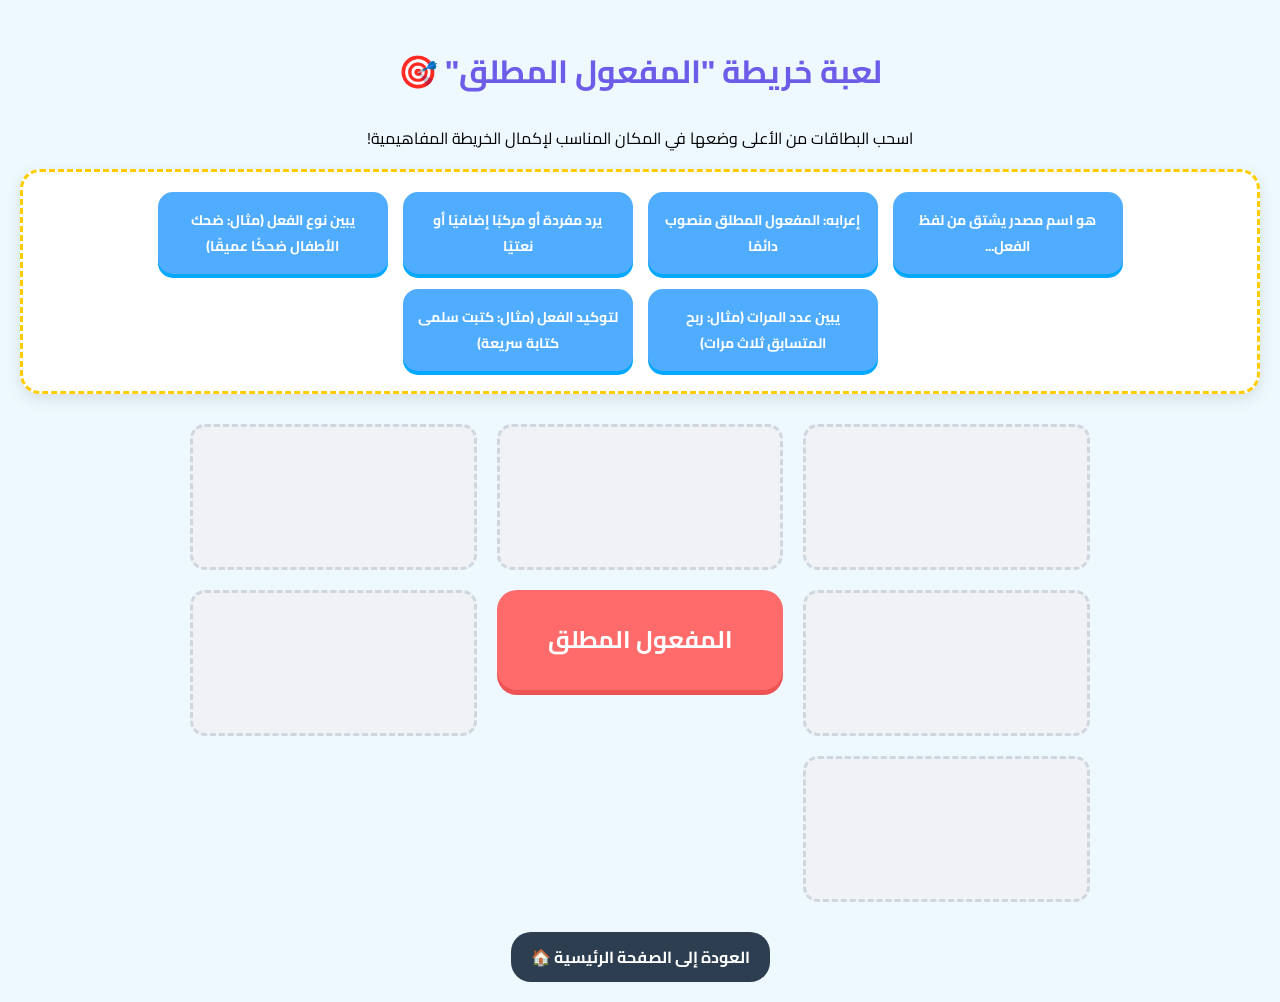
==== jeu1.html @ 1743b7a9 "Add files via upload" ====
<!DOCTYPE html>
<html lang="ar" dir="rtl">
    <head>
        <meta charset="UTF-8">
        <meta name="viewport" content="width=device-width, initial-scale=1.0">
        <title>المفعول المطلق</title>
        <link href="https://fonts.googleapis.com/css2?family=Cairo:wght@400;700&display=swap" rel="stylesheet">
        <style>
        body {
            font-family: 'Cairo', sans-serif;
            background-color: #eef9ff;
            margin: 0;
            padding: 20px;
            text-align: center;
        }

        h1 { color: #6c5ce7; }

        /* منطقة البطاقات القابلة للسحب (الإجابات) */
        .options-container {
            display: flex;
            flex-wrap: wrap;
            justify-content: center;
            gap: 15px;
            margin-bottom: 30px;
            padding: 20px;
            background: white;
            border-radius: 20px;
            box-shadow: 0 5px 15px rgba(0,0,0,0.1);
            border: 3px dashed #ffcc00;
        }

        .draggable {
            background-color: #4facfe;
            color: white;
            padding: 15px;
            border-radius: 15px;
            cursor: grab;
            font-size: 14px;
            font-weight: bold;
            box-shadow: 0 4px #00a8ff;
            max-width: 200px;
            user-select: none;
            transition: transform 0.2s;
        }

        .draggable:active {
            cursor: grabbing;
            transform: scale(0.95);
        }

        /* تصميم الخريطة المفاهيمية */
        .mind-map {
            display: grid;
            grid-template-columns: repeat(3, 1fr);
            gap: 20px;
            max-width: 900px;
            margin: 0 auto;
            position: relative;
        }

        /* المركز (المفعول المطلق) */
        .center-node {
            background-color: #ff6b6b;
            color: white;
            display: flex;
            align-items: center;
            justify-content: center;
            border-radius: 20px;
            font-size: 24px;
            font-weight: bold;
            box-shadow: 0 5px #ee5253;
            grid-column: 2;
            grid-row: 2;
            height: 100px;
        }

        /* الأماكن الفارغة (أهداف الإسقاط) */
        .drop-zone {
            background-color: #f1f2f6;
            border: 3px dashed #ced6e0;
            border-radius: 15px;
            min-height: 120px;
            display: flex;
            align-items: center;
            justify-content: center;
            padding: 10px;
            transition: 0.3s;
        }

        .drop-zone.drag-over {
            background-color: #dff9fb;
            border-color: #686de0;
        }

        .drop-zone.correct {
            border: 3px solid #6BCB77; /* أخضر للإجابة الصحيحة */
            background-color: white;
        }

        .drop-zone.wrong {
            animation: shake 0.5s;
            border-color: #ff4757;
        }

        /* تأثير اهتزاز للإجابة الخاطئة */
        @keyframes shake {
            0% { transform: translateX(0); }
            25% { transform: translateX(-5px); }
            50% { transform: translateX(5px); }
            75% { transform: translateX(-5px); }
            100% { transform: translateX(0); }
        }

        /* زر العودة */
        .back-btn {
            display: inline-block;
            margin-top: 30px;
            padding: 10px 20px;
            background: #2c3e50;
            color: white;
            text-decoration: none;
            border-radius: 20px;
            font-weight: bold;
        }
    </style>
    </head>
    <body>
      <h1>لعبة خريطة "المفعول المطلق" 🎯</h1>
    <p>اسحب البطاقات من الأعلى وضعها في المكان المناسب لإكمال الخريطة المفاهيمية!</p>

    <div class="options-container" id="options">
        <div class="draggable" draggable="true" id="def">هو اسم مصدر يشتق من لفظ الفعل...</div>
        <div class="draggable" draggable="true" id="i3rab">إعرابه: المفعول المطلق منصوب دائمًا</div>
        <div class="draggable" draggable="true" id="form">يرد مفردة أو مركبًا إضافيًا أو نعتيًا</div>
        <div class="draggable" draggable="true" id="type1">يبين نوع الفعل (مثال: ضحك الأطفال ضحكًا عميقًا)</div>
        <div class="draggable" draggable="true" id="type2">يبين عدد المرات (مثال: ربح المتسابق ثلاث مرات)</div>
        <div class="draggable" draggable="true" id="type3">لتوكيد الفعل (مثال: كتبت سلمى كتابة سريعة)</div>
    </div>

    <div class="mind-map">
        <div class="drop-zone" data-expected="type1"></div> <div class="drop-zone" data-expected="def"></div> <div class="drop-zone" data-expected="i3rab"></div> <div class="drop-zone" data-expected="type2"></div> <div class="center-node">المفعول المطلق</div> <div class="drop-zone" data-expected="form"></div> <div class="drop-zone" data-expected="type3"></div> <div></div> <div></div> </div>

    <a href="index.html" class="back-btn">العودة إلى الصفحة الرئيسية 🏠</a>

    <script>
        const draggables = document.querySelectorAll('.draggable');
        const dropZones = document.querySelectorAll('.drop-zone');

        // أحداث السحب للبطاقات
        draggables.forEach(draggable => {
            draggable.addEventListener('dragstart', (e) => {
                e.dataTransfer.setData('text-id', draggable.id);
                setTimeout(() => { draggable.style.opacity = '0.5'; }, 0);
            });

            draggable.addEventListener('dragend', () => {
                draggable.style.opacity = '1';
            });
        });

        // أحداث الإسقاط للمربعات الفارغة
        dropZones.forEach(zone => {
            zone.addEventListener('dragover', (e) => {
                e.preventDefault(); // السماح بالإسقاط
                zone.classList.add('drag-over');
            });

            zone.addEventListener('dragleave', () => {
                zone.classList.remove('drag-over');
            });

            zone.addEventListener('drop', (e) => {
                e.preventDefault();
                zone.classList.remove('drag-over');
                
                const draggedId = e.dataTransfer.getData('text-id');
                const expectedId = zone.getAttribute('data-expected');
                const draggedElement = document.getElementById(draggedId);

                // التحقق من الإجابة
                if (draggedId === expectedId) {
                    // إجابة صحيحة
                    zone.appendChild(draggedElement);
                    zone.classList.add('correct');
                    draggedElement.setAttribute('draggable', 'false'); // قفل البطاقة
                    draggedElement.style.boxShadow = "none";
                    draggedElement.style.cursor = "default";
                    checkWin();
                } else {
                    // إجابة خاطئة
                    zone.classList.add('wrong');
                    setTimeout(() => {
                        zone.classList.remove('wrong');
                    }, 500);
                }
            });
        });

        // دالة للتحقق مما إذا كان التلميذ قد أكمل كل الخريطة
        function checkWin() {
            const correctZones = document.querySelectorAll('.drop-zone.correct');
            if(correctZones.length === 6) { // لدينا 6 بطاقات في هذا المثال
                setTimeout(() => {
                    alert("أحسنت أيها البطل! لقد أكملت الخريطة المفاهيمية بنجاح! 🏆🌟");
                }, 300);
            }
        }
    </script>
</body>  
    </body>
</html>
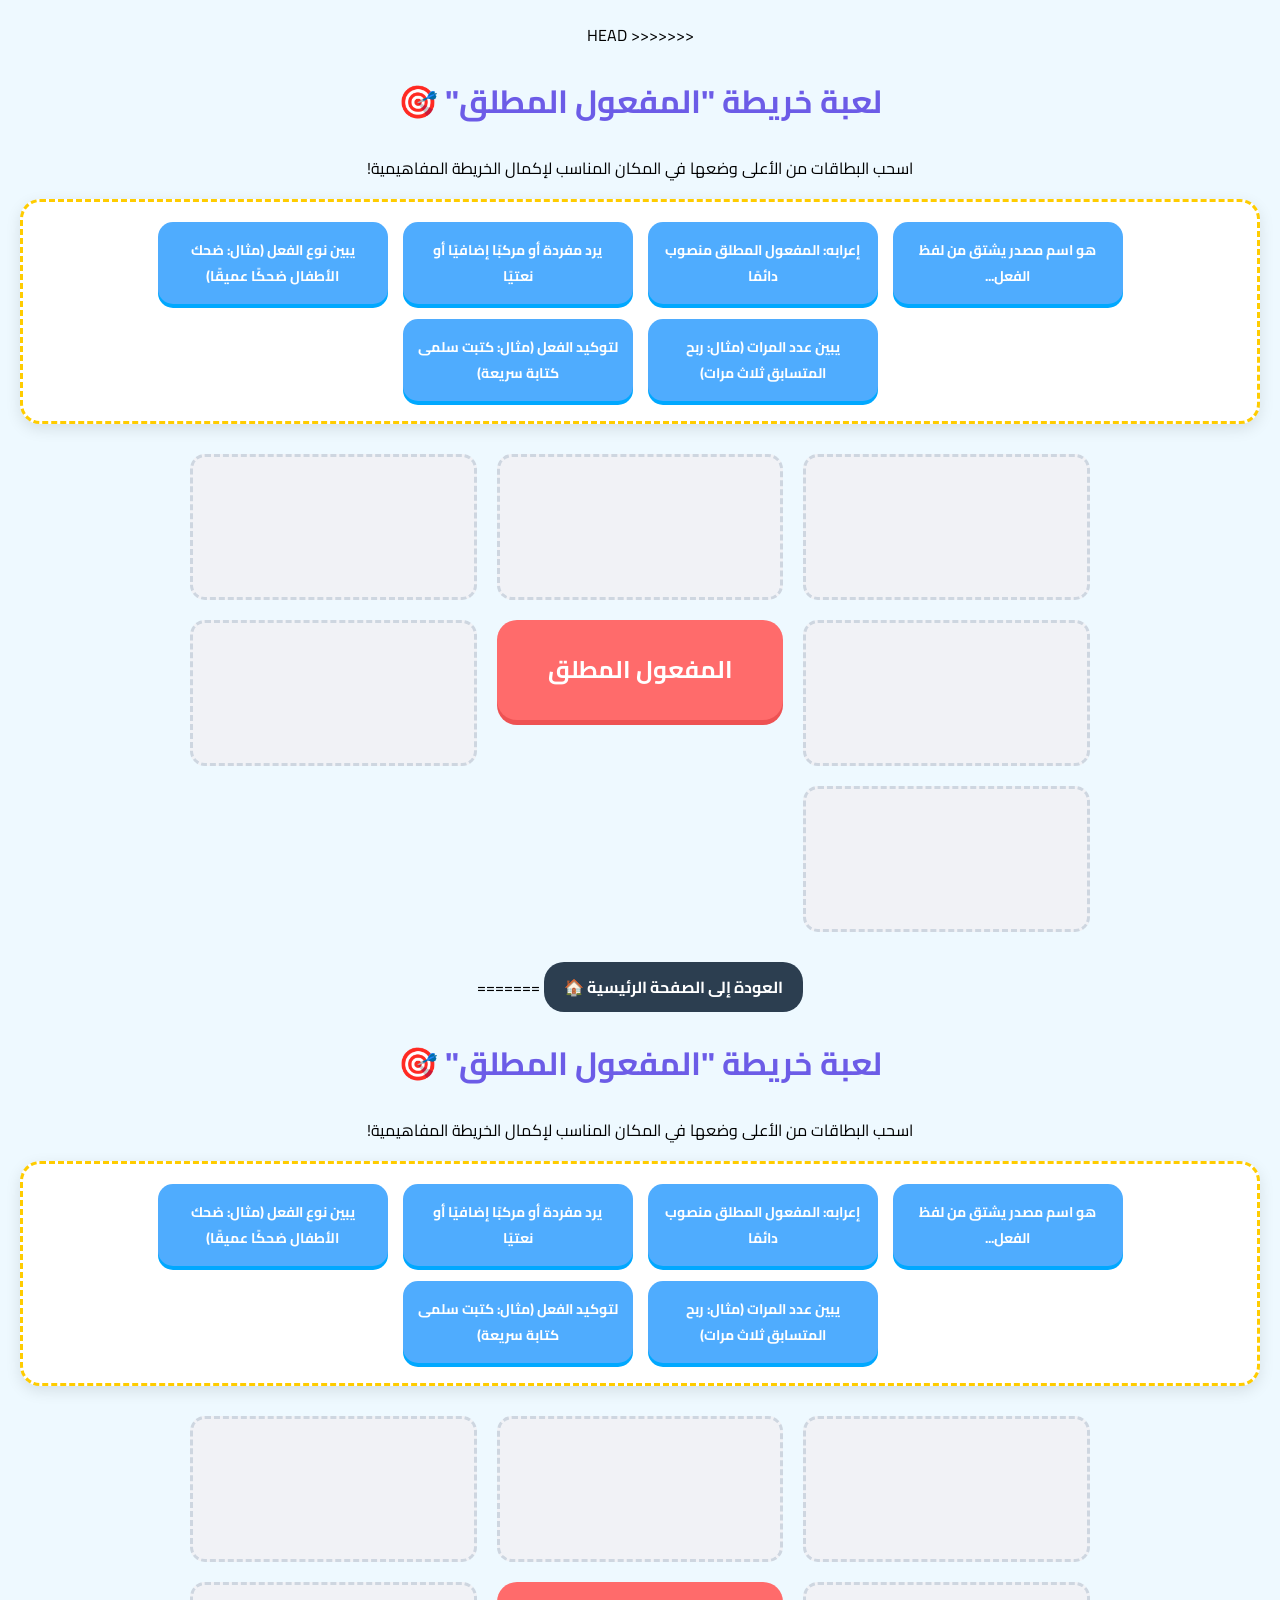
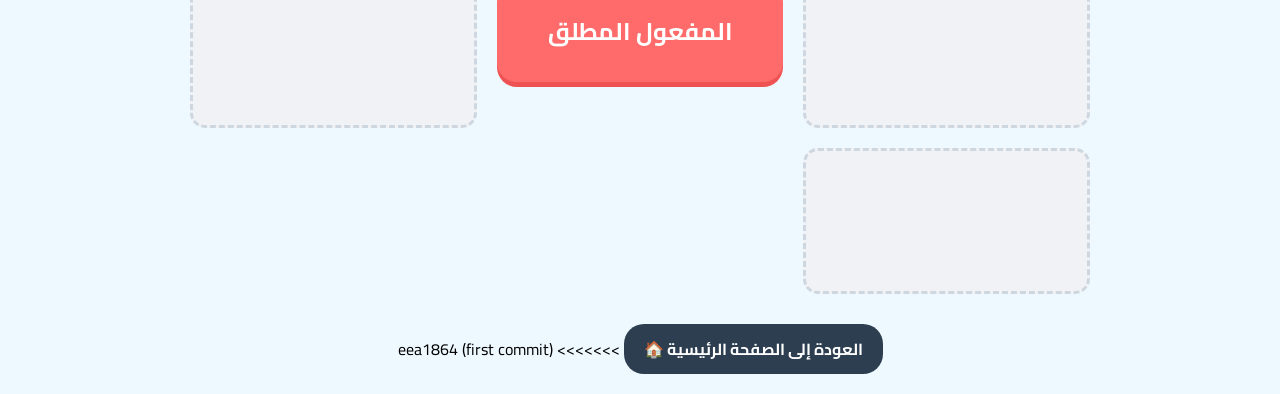
==== commit 90394341: "changes on file index" ====
--- a/jeu1.html
+++ b/jeu1.html
@@ -1,3 +1,4 @@
+<<<<<<< HEAD
 <!DOCTYPE html>
 <html lang="ar" dir="rtl">
     <head>
@@ -209,4 +210,217 @@
     </script>
 </body>  
     </body>
+=======
+<!DOCTYPE html>
+<html lang="ar" dir="rtl">
+    <head>
+        <meta charset="UTF-8">
+        <meta name="viewport" content="width=device-width, initial-scale=1.0">
+        <title>المفعول المطلق</title>
+        <link href="https://fonts.googleapis.com/css2?family=Cairo:wght@400;700&display=swap" rel="stylesheet">
+        <style>
+        body {
+            font-family: 'Cairo', sans-serif;
+            background-color: #eef9ff;
+            margin: 0;
+            padding: 20px;
+            text-align: center;
+        }
+
+        h1 { color: #6c5ce7; }
+
+        /* منطقة البطاقات القابلة للسحب (الإجابات) */
+        .options-container {
+            display: flex;
+            flex-wrap: wrap;
+            justify-content: center;
+            gap: 15px;
+            margin-bottom: 30px;
+            padding: 20px;
+            background: white;
+            border-radius: 20px;
+            box-shadow: 0 5px 15px rgba(0,0,0,0.1);
+            border: 3px dashed #ffcc00;
+        }
+
+        .draggable {
+            background-color: #4facfe;
+            color: white;
+            padding: 15px;
+            border-radius: 15px;
+            cursor: grab;
+            font-size: 14px;
+            font-weight: bold;
+            box-shadow: 0 4px #00a8ff;
+            max-width: 200px;
+            user-select: none;
+            transition: transform 0.2s;
+        }
+
+        .draggable:active {
+            cursor: grabbing;
+            transform: scale(0.95);
+        }
+
+        /* تصميم الخريطة المفاهيمية */
+        .mind-map {
+            display: grid;
+            grid-template-columns: repeat(3, 1fr);
+            gap: 20px;
+            max-width: 900px;
+            margin: 0 auto;
+            position: relative;
+        }
+
+        /* المركز (المفعول المطلق) */
+        .center-node {
+            background-color: #ff6b6b;
+            color: white;
+            display: flex;
+            align-items: center;
+            justify-content: center;
+            border-radius: 20px;
+            font-size: 24px;
+            font-weight: bold;
+            box-shadow: 0 5px #ee5253;
+            grid-column: 2;
+            grid-row: 2;
+            height: 100px;
+        }
+
+        /* الأماكن الفارغة (أهداف الإسقاط) */
+        .drop-zone {
+            background-color: #f1f2f6;
+            border: 3px dashed #ced6e0;
+            border-radius: 15px;
+            min-height: 120px;
+            display: flex;
+            align-items: center;
+            justify-content: center;
+            padding: 10px;
+            transition: 0.3s;
+        }
+
+        .drop-zone.drag-over {
+            background-color: #dff9fb;
+            border-color: #686de0;
+        }
+
+        .drop-zone.correct {
+            border: 3px solid #6BCB77; /* أخضر للإجابة الصحيحة */
+            background-color: white;
+        }
+
+        .drop-zone.wrong {
+            animation: shake 0.5s;
+            border-color: #ff4757;
+        }
+
+        /* تأثير اهتزاز للإجابة الخاطئة */
+        @keyframes shake {
+            0% { transform: translateX(0); }
+            25% { transform: translateX(-5px); }
+            50% { transform: translateX(5px); }
+            75% { transform: translateX(-5px); }
+            100% { transform: translateX(0); }
+        }
+
+        /* زر العودة */
+        .back-btn {
+            display: inline-block;
+            margin-top: 30px;
+            padding: 10px 20px;
+            background: #2c3e50;
+            color: white;
+            text-decoration: none;
+            border-radius: 20px;
+            font-weight: bold;
+        }
+    </style>
+    </head>
+    <body>
+      <h1>لعبة خريطة "المفعول المطلق" 🎯</h1>
+    <p>اسحب البطاقات من الأعلى وضعها في المكان المناسب لإكمال الخريطة المفاهيمية!</p>
+
+    <div class="options-container" id="options">
+        <div class="draggable" draggable="true" id="def">هو اسم مصدر يشتق من لفظ الفعل...</div>
+        <div class="draggable" draggable="true" id="i3rab">إعرابه: المفعول المطلق منصوب دائمًا</div>
+        <div class="draggable" draggable="true" id="form">يرد مفردة أو مركبًا إضافيًا أو نعتيًا</div>
+        <div class="draggable" draggable="true" id="type1">يبين نوع الفعل (مثال: ضحك الأطفال ضحكًا عميقًا)</div>
+        <div class="draggable" draggable="true" id="type2">يبين عدد المرات (مثال: ربح المتسابق ثلاث مرات)</div>
+        <div class="draggable" draggable="true" id="type3">لتوكيد الفعل (مثال: كتبت سلمى كتابة سريعة)</div>
+    </div>
+
+    <div class="mind-map">
+        <div class="drop-zone" data-expected="type1"></div> <div class="drop-zone" data-expected="def"></div> <div class="drop-zone" data-expected="i3rab"></div> <div class="drop-zone" data-expected="type2"></div> <div class="center-node">المفعول المطلق</div> <div class="drop-zone" data-expected="form"></div> <div class="drop-zone" data-expected="type3"></div> <div></div> <div></div> </div>
+
+    <a href="index.html" class="back-btn">العودة إلى الصفحة الرئيسية 🏠</a>
+
+    <script>
+        const draggables = document.querySelectorAll('.draggable');
+        const dropZones = document.querySelectorAll('.drop-zone');
+
+        // أحداث السحب للبطاقات
+        draggables.forEach(draggable => {
+            draggable.addEventListener('dragstart', (e) => {
+                e.dataTransfer.setData('text-id', draggable.id);
+                setTimeout(() => { draggable.style.opacity = '0.5'; }, 0);
+            });
+
+            draggable.addEventListener('dragend', () => {
+                draggable.style.opacity = '1';
+            });
+        });
+
+        // أحداث الإسقاط للمربعات الفارغة
+        dropZones.forEach(zone => {
+            zone.addEventListener('dragover', (e) => {
+                e.preventDefault(); // السماح بالإسقاط
+                zone.classList.add('drag-over');
+            });
+
+            zone.addEventListener('dragleave', () => {
+                zone.classList.remove('drag-over');
+            });
+
+            zone.addEventListener('drop', (e) => {
+                e.preventDefault();
+                zone.classList.remove('drag-over');
+                
+                const draggedId = e.dataTransfer.getData('text-id');
+                const expectedId = zone.getAttribute('data-expected');
+                const draggedElement = document.getElementById(draggedId);
+
+                // التحقق من الإجابة
+                if (draggedId === expectedId) {
+                    // إجابة صحيحة
+                    zone.appendChild(draggedElement);
+                    zone.classList.add('correct');
+                    draggedElement.setAttribute('draggable', 'false'); // قفل البطاقة
+                    draggedElement.style.boxShadow = "none";
+                    draggedElement.style.cursor = "default";
+                    checkWin();
+                } else {
+                    // إجابة خاطئة
+                    zone.classList.add('wrong');
+                    setTimeout(() => {
+                        zone.classList.remove('wrong');
+                    }, 500);
+                }
+            });
+        });
+
+        // دالة للتحقق مما إذا كان التلميذ قد أكمل كل الخريطة
+        function checkWin() {
+            const correctZones = document.querySelectorAll('.drop-zone.correct');
+            if(correctZones.length === 6) { // لدينا 6 بطاقات في هذا المثال
+                setTimeout(() => {
+                    alert("أحسنت أيها البطل! لقد أكملت الخريطة المفاهيمية بنجاح! 🏆🌟");
+                }, 300);
+            }
+        }
+    </script>
+</body>  
+    </body>
+>>>>>>> eea1864 (first commit)
 </html>
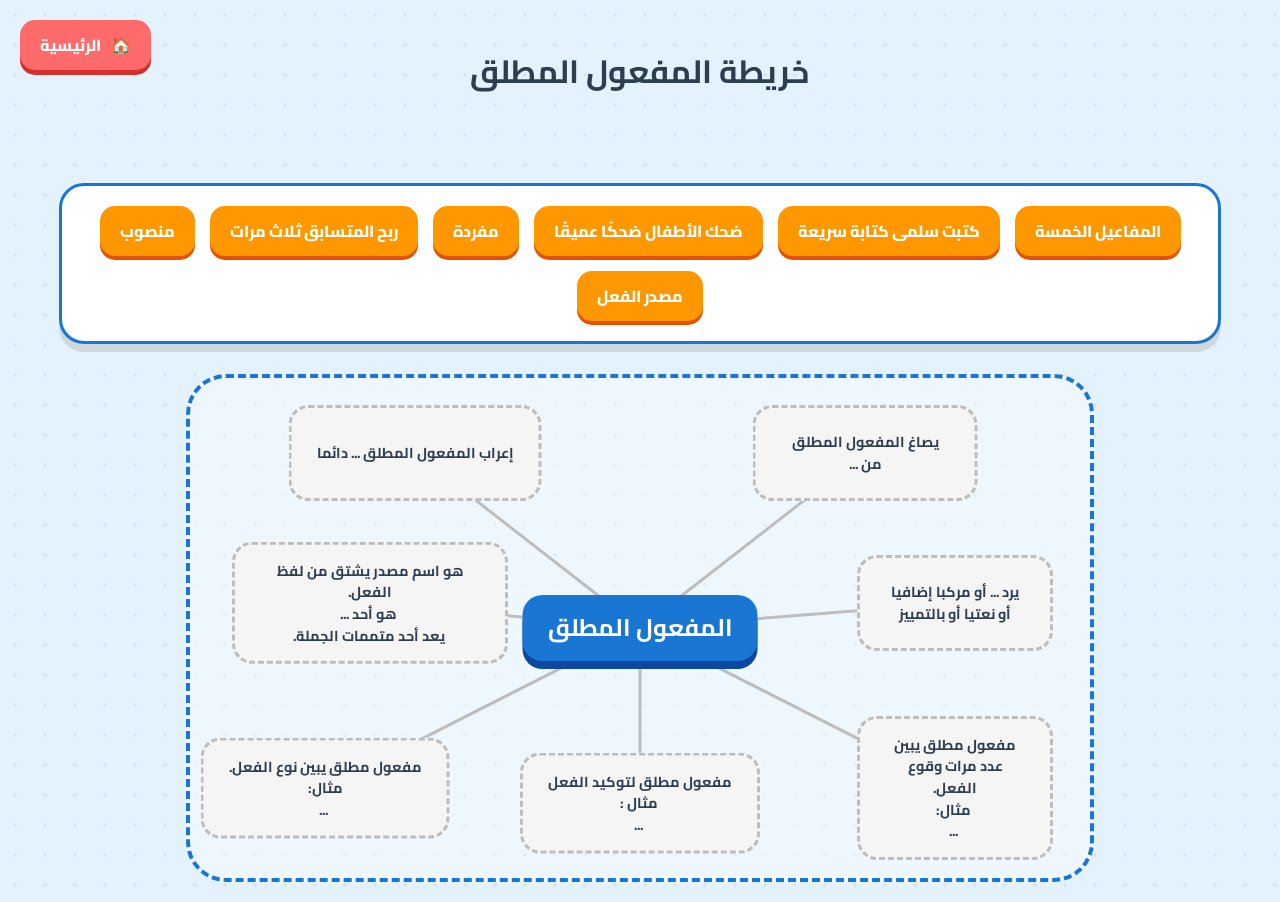
==== commit 048fd06c: "Module termnié" ====
--- a/jeu1.html
+++ b/jeu1.html
@@ -1,216 +1,4 @@
-<<<<<<< HEAD
-<!DOCTYPE html>
-<html lang="ar" dir="rtl">
-    <head>
-        <meta charset="UTF-8">
-        <meta name="viewport" content="width=device-width, initial-scale=1.0">
-        <title>المفعول المطلق</title>
-        <link href="https://fonts.googleapis.com/css2?family=Cairo:wght@400;700&display=swap" rel="stylesheet">
-        <style>
-        body {
-            font-family: 'Cairo', sans-serif;
-            background-color: #eef9ff;
-            margin: 0;
-            padding: 20px;
-            text-align: center;
-        }
-
-        h1 { color: #6c5ce7; }
-
-        /* منطقة البطاقات القابلة للسحب (الإجابات) */
-        .options-container {
-            display: flex;
-            flex-wrap: wrap;
-            justify-content: center;
-            gap: 15px;
-            margin-bottom: 30px;
-            padding: 20px;
-            background: white;
-            border-radius: 20px;
-            box-shadow: 0 5px 15px rgba(0,0,0,0.1);
-            border: 3px dashed #ffcc00;
-        }
-
-        .draggable {
-            background-color: #4facfe;
-            color: white;
-            padding: 15px;
-            border-radius: 15px;
-            cursor: grab;
-            font-size: 14px;
-            font-weight: bold;
-            box-shadow: 0 4px #00a8ff;
-            max-width: 200px;
-            user-select: none;
-            transition: transform 0.2s;
-        }
-
-        .draggable:active {
-            cursor: grabbing;
-            transform: scale(0.95);
-        }
-
-        /* تصميم الخريطة المفاهيمية */
-        .mind-map {
-            display: grid;
-            grid-template-columns: repeat(3, 1fr);
-            gap: 20px;
-            max-width: 900px;
-            margin: 0 auto;
-            position: relative;
-        }
-
-        /* المركز (المفعول المطلق) */
-        .center-node {
-            background-color: #ff6b6b;
-            color: white;
-            display: flex;
-            align-items: center;
-            justify-content: center;
-            border-radius: 20px;
-            font-size: 24px;
-            font-weight: bold;
-            box-shadow: 0 5px #ee5253;
-            grid-column: 2;
-            grid-row: 2;
-            height: 100px;
-        }
-
-        /* الأماكن الفارغة (أهداف الإسقاط) */
-        .drop-zone {
-            background-color: #f1f2f6;
-            border: 3px dashed #ced6e0;
-            border-radius: 15px;
-            min-height: 120px;
-            display: flex;
-            align-items: center;
-            justify-content: center;
-            padding: 10px;
-            transition: 0.3s;
-        }
-
-        .drop-zone.drag-over {
-            background-color: #dff9fb;
-            border-color: #686de0;
-        }
-
-        .drop-zone.correct {
-            border: 3px solid #6BCB77; /* أخضر للإجابة الصحيحة */
-            background-color: white;
-        }
-
-        .drop-zone.wrong {
-            animation: shake 0.5s;
-            border-color: #ff4757;
-        }
-
-        /* تأثير اهتزاز للإجابة الخاطئة */
-        @keyframes shake {
-            0% { transform: translateX(0); }
-            25% { transform: translateX(-5px); }
-            50% { transform: translateX(5px); }
-            75% { transform: translateX(-5px); }
-            100% { transform: translateX(0); }
-        }
-
-        /* زر العودة */
-        .back-btn {
-            display: inline-block;
-            margin-top: 30px;
-            padding: 10px 20px;
-            background: #2c3e50;
-            color: white;
-            text-decoration: none;
-            border-radius: 20px;
-            font-weight: bold;
-        }
-    </style>
-    </head>
-    <body>
-      <h1>لعبة خريطة "المفعول المطلق" 🎯</h1>
-    <p>اسحب البطاقات من الأعلى وضعها في المكان المناسب لإكمال الخريطة المفاهيمية!</p>
-
-    <div class="options-container" id="options">
-        <div class="draggable" draggable="true" id="def">هو اسم مصدر يشتق من لفظ الفعل...</div>
-        <div class="draggable" draggable="true" id="i3rab">إعرابه: المفعول المطلق منصوب دائمًا</div>
-        <div class="draggable" draggable="true" id="form">يرد مفردة أو مركبًا إضافيًا أو نعتيًا</div>
-        <div class="draggable" draggable="true" id="type1">يبين نوع الفعل (مثال: ضحك الأطفال ضحكًا عميقًا)</div>
-        <div class="draggable" draggable="true" id="type2">يبين عدد المرات (مثال: ربح المتسابق ثلاث مرات)</div>
-        <div class="draggable" draggable="true" id="type3">لتوكيد الفعل (مثال: كتبت سلمى كتابة سريعة)</div>
-    </div>
-
-    <div class="mind-map">
-        <div class="drop-zone" data-expected="type1"></div> <div class="drop-zone" data-expected="def"></div> <div class="drop-zone" data-expected="i3rab"></div> <div class="drop-zone" data-expected="type2"></div> <div class="center-node">المفعول المطلق</div> <div class="drop-zone" data-expected="form"></div> <div class="drop-zone" data-expected="type3"></div> <div></div> <div></div> </div>
-
-    <a href="index.html" class="back-btn">العودة إلى الصفحة الرئيسية 🏠</a>
-
-    <script>
-        const draggables = document.querySelectorAll('.draggable');
-        const dropZones = document.querySelectorAll('.drop-zone');
-
-        // أحداث السحب للبطاقات
-        draggables.forEach(draggable => {
-            draggable.addEventListener('dragstart', (e) => {
-                e.dataTransfer.setData('text-id', draggable.id);
-                setTimeout(() => { draggable.style.opacity = '0.5'; }, 0);
-            });
-
-            draggable.addEventListener('dragend', () => {
-                draggable.style.opacity = '1';
-            });
-        });
-
-        // أحداث الإسقاط للمربعات الفارغة
-        dropZones.forEach(zone => {
-            zone.addEventListener('dragover', (e) => {
-                e.preventDefault(); // السماح بالإسقاط
-                zone.classList.add('drag-over');
-            });
-
-            zone.addEventListener('dragleave', () => {
-                zone.classList.remove('drag-over');
-            });
-
-            zone.addEventListener('drop', (e) => {
-                e.preventDefault();
-                zone.classList.remove('drag-over');
-                
-                const draggedId = e.dataTransfer.getData('text-id');
-                const expectedId = zone.getAttribute('data-expected');
-                const draggedElement = document.getElementById(draggedId);
-
-                // التحقق من الإجابة
-                if (draggedId === expectedId) {
-                    // إجابة صحيحة
-                    zone.appendChild(draggedElement);
-                    zone.classList.add('correct');
-                    draggedElement.setAttribute('draggable', 'false'); // قفل البطاقة
-                    draggedElement.style.boxShadow = "none";
-                    draggedElement.style.cursor = "default";
-                    checkWin();
-                } else {
-                    // إجابة خاطئة
-                    zone.classList.add('wrong');
-                    setTimeout(() => {
-                        zone.classList.remove('wrong');
-                    }, 500);
-                }
-            });
-        });
-
-        // دالة للتحقق مما إذا كان التلميذ قد أكمل كل الخريطة
-        function checkWin() {
-            const correctZones = document.querySelectorAll('.drop-zone.correct');
-            if(correctZones.length === 6) { // لدينا 6 بطاقات في هذا المثال
-                setTimeout(() => {
-                    alert("أحسنت أيها البطل! لقد أكملت الخريطة المفاهيمية بنجاح! 🏆🌟");
-                }, 300);
-            }
-        }
-    </script>
-</body>  
-    </body>
-=======
+
 <!DOCTYPE html>
 <html lang="ar" dir="rtl">
     <head>
@@ -218,209 +6,275 @@
         <meta name="viewport" content="width=device-width, initial-scale=1.0">
         <title>المفعول المطلق</title>
         <link href="https://fonts.googleapis.com/css2?family=Cairo:wght@400;700&display=swap" rel="stylesheet">
-        <style>
+    <style>
+        @import url('https://fonts.googleapis.com/css2?family=Cairo:wght@400;700;900&display=swap');
+
+        :root {
+            --bg-site: #E3F2FD;
+            --main-color: #1976D2;
+            --accent-color: #FF9800;
+            --success-color: #4CAF50;
+            --home-color: #FF6B6B; 
+            --text-dark: #2C3E50;
+        }
+
         body {
             font-family: 'Cairo', sans-serif;
-            background-color: #eef9ff;
+            background-color: var(--bg-site);
+            background-image: radial-gradient(rgba(0,0,0,0.05) 2px, transparent 2px);
+            background-size: 30px 30px;
+            display: flex;
+            flex-direction: column;
+            align-items: center;
+            padding: 20px;
             margin: 0;
+            color: var(--text-dark);
+            position: relative;
+        }
+
+
+        .home-btn {
+            position: absolute;
+            top: 20px;
+            left: 20px; 
+            text-decoration: none;
+            background-color: var(--home-color);
+            color: white;
+            padding: 10px 20px;
+            border-radius: 15px;
+            font-weight: 800;
+            display: flex;
+            align-items: center;
+            gap: 10px;
+            box-shadow: 0 5px 0 #D32F2F;
+            transition: all 0.2s;
+            z-index: 1000;
+        }
+
+        .home-btn:hover {
+            transform: translateY(2px);
+            box-shadow: 0 3px 0 #D32F2F;
+        }
+
+        .answers-pool {
+            background: white;
             padding: 20px;
-            text-align: center;
-        }
-
-        h1 { color: #6c5ce7; }
-
-        /* منطقة البطاقات القابلة للسحب (الإجابات) */
-        .options-container {
-            display: flex;
+            border-radius: 25px;
+            box-shadow: 0 8px 0 #CFD8DC;
+            display: flex;
+            gap: 15px;
             flex-wrap: wrap;
             justify-content: center;
-            gap: 15px;
+            max-width: 90%;
+            margin-top: 60px; /* Espace pour le bouton home */
             margin-bottom: 30px;
-            padding: 20px;
-            background: white;
-            border-radius: 20px;
-            box-shadow: 0 5px 15px rgba(0,0,0,0.1);
-            border: 3px dashed #ffcc00;
-        }
-
-        .draggable {
-            background-color: #4facfe;
-            color: white;
-            padding: 15px;
+            border: 3px solid var(--main-color);
+        }
+
+        .drag-item {
+            background: var(--accent-color);
+            color: white;
+            padding: 10px 20px;
             border-radius: 15px;
             cursor: grab;
-            font-size: 14px;
-            font-weight: bold;
-            box-shadow: 0 4px #00a8ff;
-            max-width: 200px;
+            font-weight: 800;
+            box-shadow: 0 4px 0 #E65100;
             user-select: none;
-            transition: transform 0.2s;
-        }
-
-        .draggable:active {
-            cursor: grabbing;
-            transform: scale(0.95);
-        }
-
-        /* تصميم الخريطة المفاهيمية */
-        .mind-map {
-            display: grid;
-            grid-template-columns: repeat(3, 1fr);
-            gap: 20px;
+        }
+
+        .map-area {
+            position: relative;
+            width: 100%;
             max-width: 900px;
-            margin: 0 auto;
-            position: relative;
-        }
-
-        /* المركز (المفعول المطلق) */
-        .center-node {
-            background-color: #ff6b6b;
-            color: white;
+            height: 500px;
+            background: rgba(255, 255, 255, 0.4);
+            border-radius: 40px;
+            border: 4px dashed var(--main-color);
+        }
+
+        .node {
+            position: absolute;
+            padding: 15px 25px;
+            border-radius: 20px;
+            font-weight: 700;
+            text-align: center;
             display: flex;
             align-items: center;
             justify-content: center;
-            border-radius: 20px;
-            font-size: 24px;
-            font-weight: bold;
-            box-shadow: 0 5px #ee5253;
-            grid-column: 2;
-            grid-row: 2;
-            height: 100px;
-        }
-
-        /* الأماكن الفارغة (أهداف الإسقاط) */
+            transform: translate(-50%, -50%);
+            white-space: pre-wrap;     
+            max-width: 220px;          
+            line-height: 1.5;          
+            font-size: 0.9rem;         
+        }
+
+        .node-main {
+            background: var(--main-color);
+            color: white;
+            font-size: 1.5rem;
+            z-index: 10;
+            box-shadow: 0 8px 0 #0D47A1;
+            top: 50%; left: 50%;
+        }
+
         .drop-zone {
-            background-color: #f1f2f6;
-            border: 3px dashed #ced6e0;
-            border-radius: 15px;
-            min-height: 120px;
-            display: flex;
-            align-items: center;
-            justify-content: center;
-            padding: 10px;
-            transition: 0.3s;
-        }
-
-        .drop-zone.drag-over {
-            background-color: #dff9fb;
-            border-color: #686de0;
+            background: #F5F5F5;
+            border: 3px dashed #BDBDBD;
+            min-width: 140px;
+            min-height: 60px;
         }
 
         .drop-zone.correct {
-            border: 3px solid #6BCB77; /* أخضر للإجابة الصحيحة */
-            background-color: white;
-        }
-
-        .drop-zone.wrong {
-            animation: shake 0.5s;
-            border-color: #ff4757;
-        }
-
-        /* تأثير اهتزاز للإجابة الخاطئة */
-        @keyframes shake {
-            0% { transform: translateX(0); }
-            25% { transform: translateX(-5px); }
-            50% { transform: translateX(5px); }
-            75% { transform: translateX(-5px); }
-            100% { transform: translateX(0); }
-        }
-
-        /* زر العودة */
-        .back-btn {
-            display: inline-block;
-            margin-top: 30px;
-            padding: 10px 20px;
-            background: #2c3e50;
-            color: white;
-            text-decoration: none;
-            border-radius: 20px;
-            font-weight: bold;
+            background: var(--success-color);
+            border: 3px solid white;
+            color: white;
+            box-shadow: 0 5px 0 #2E7D32;
+        }
+
+        svg {
+            position: absolute;
+            top: 0; left: 0;
+            width: 100%; height: 100%;
+            pointer-events: none;
+        }
+
+        #victory {
+            display: none;
+            position: fixed;
+            top: 50%; left: 50%;
+            transform: translate(-50%, -50%);
+            background: white;
+            padding: 30px;
+            border-radius: 30px;
+            box-shadow: 0 0 50px rgba(0,0,0,0.3);
+            text-align: center;
+            z-index: 10000;
+            border: 5px solid var(--success-color);
+        }
+
+        @media (max-width: 768px) {
+            .home-btn { position: relative; top: 0; left: 0; margin-bottom: 10px; }
+            .map-area { height: 400px; }
         }
     </style>
-    </head>
-    <body>
-      <h1>لعبة خريطة "المفعول المطلق" 🎯</h1>
-    <p>اسحب البطاقات من الأعلى وضعها في المكان المناسب لإكمال الخريطة المفاهيمية!</p>
-
-    <div class="options-container" id="options">
-        <div class="draggable" draggable="true" id="def">هو اسم مصدر يشتق من لفظ الفعل...</div>
-        <div class="draggable" draggable="true" id="i3rab">إعرابه: المفعول المطلق منصوب دائمًا</div>
-        <div class="draggable" draggable="true" id="form">يرد مفردة أو مركبًا إضافيًا أو نعتيًا</div>
-        <div class="draggable" draggable="true" id="type1">يبين نوع الفعل (مثال: ضحك الأطفال ضحكًا عميقًا)</div>
-        <div class="draggable" draggable="true" id="type2">يبين عدد المرات (مثال: ربح المتسابق ثلاث مرات)</div>
-        <div class="draggable" draggable="true" id="type3">لتوكيد الفعل (مثال: كتبت سلمى كتابة سريعة)</div>
+</head>
+<body>
+
+    <a href="index.html" class="home-btn">
+        <span>🏠</span>
+        الرئيسية
+    </a>
+
+    <h1 id="game-title">أكمل الخريطة المفاهيمية</h1>
+    
+    <div class="answers-pool" id="answers-pool"></div>
+
+    <div class="map-area" id="map-area">
+        <svg id="lines-svg"></svg>
+        <div class="node node-main" id="main-node">الموضوع</div>
     </div>
 
-    <div class="mind-map">
-        <div class="drop-zone" data-expected="type1"></div> <div class="drop-zone" data-expected="def"></div> <div class="drop-zone" data-expected="i3rab"></div> <div class="drop-zone" data-expected="type2"></div> <div class="center-node">المفعول المطلق</div> <div class="drop-zone" data-expected="form"></div> <div class="drop-zone" data-expected="type3"></div> <div></div> <div></div> </div>
-
-    <a href="index.html" class="back-btn">العودة إلى الصفحة الرئيسية 🏠</a>
+    <div id="victory">
+        <h2>🎉 ممتاز! 🎉</h2>
+        <p>لقد نجحت في إكمال الخريطة بذكاء.</p>
+        <div style="display: flex; gap: 10px; justify-content: center;">
+            <button onclick="location.reload()" style="padding:10px 20px; cursor:pointer; background: var(--accent-color); color:white; border:none; border-radius:10px; font-weight:bold;">العب مرة أخرى</button>
+            <a href="index.html" style="padding:10px 20px; text-decoration:none; background: var(--main-color); color:white; border-radius:10px; font-weight:bold;">الخروج</a>
+        </div>
+    </div>
 
     <script>
-        const draggables = document.querySelectorAll('.draggable');
-        const dropZones = document.querySelectorAll('.drop-zone');
-
-        // أحداث السحب للبطاقات
-        draggables.forEach(draggable => {
-            draggable.addEventListener('dragstart', (e) => {
-                e.dataTransfer.setData('text-id', draggable.id);
-                setTimeout(() => { draggable.style.opacity = '0.5'; }, 0);
+        const config = {
+            title: "خريطة المفعول المطلق",
+            mainTopic: "المفعول المطلق",
+            elements: [
+                { text: "منصوب", hint:"إعراب المفعول المطلق ... دائما", x: "25%", y: "15%" }, 
+                { text: "مصدر الفعل", hint:"يصاغ المفعول المطلق من ...", x: "75%", y: "15%" },
+                { text: "المفاعيل الخمسة", hint:"هو اسم مصدر يشتق من لفظ الفعل.\n هو أحد ...\n يعد أحد متممات الجملة.", x: "20%", y: "45%" },
+                { text: "مفردة", hint:"يرد ... أو مركبا إضافيا أو نعتيا أو بالتمييز", x: "85%", y: "45%" },
+                { text: "ضحك الأطفال ضحكًا عميقًا", hint:"مفعول مطلق يبين نوع الفعل.\n مثال: \n ...", x: "15%", y: "82%" },
+                { text: "كتبت سلمى كتابة سريعة", hint:"مفعول مطلق لتوكيد الفعل\n مثال :\n ...", x: "50%", y: "85%" },
+                { text: "ربح المتسابق ثلاث مرات", hint:"مفعول مطلق يبين عدد مرات وقوع الفعل.\n مثال:\n ...", x: "85%", y: "82%" }
+            ]
+        };
+
+        const pool = document.getElementById('answers-pool');
+        const map = document.getElementById('map-area');
+        const svg = document.getElementById('lines-svg');
+        const mainNode = document.getElementById('main-node');
+        let solved = 0;
+
+        function initGame() {
+            document.getElementById('game-title').innerText = config.title;
+            mainNode.innerText = config.mainTopic;
+            const shuffled = [...config.elements].sort(() => Math.random() - 0.5);
+
+            shuffled.forEach((el, index) => {
+                const dragEl = document.createElement('div');
+                dragEl.className = 'drag-item';
+                dragEl.innerText = el.text;
+                dragEl.draggable = true;
+                dragEl.id = `drag-${index}`;
+                dragEl.addEventListener('dragstart', (e) => e.dataTransfer.setData('text', el.text + '|' + dragEl.id));
+                pool.appendChild(dragEl);
+
+                const zone = document.createElement('div');
+                zone.className = 'node drop-zone';
+                zone.style.left = el.x;
+                zone.style.top = el.y;
+                zone.innerText = el.hint || "؟";
+                zone.dataset.answer = el.text;
+                zone.dataset.hint = el.hint;
+                zone.addEventListener('dragover', (e) => e.preventDefault());
+                zone.addEventListener('drop', handleDrop);
+                map.appendChild(zone);
+
+                drawLine(el.x, el.y);
             });
-
-            draggable.addEventListener('dragend', () => {
-                draggable.style.opacity = '1';
-            });
-        });
-
-        // أحداث الإسقاط للمربعات الفارغة
-        dropZones.forEach(zone => {
-            zone.addEventListener('dragover', (e) => {
-                e.preventDefault(); // السماح بالإسقاط
-                zone.classList.add('drag-over');
-            });
-
-            zone.addEventListener('dragleave', () => {
-                zone.classList.remove('drag-over');
-            });
-
-            zone.addEventListener('drop', (e) => {
-                e.preventDefault();
-                zone.classList.remove('drag-over');
-                
-                const draggedId = e.dataTransfer.getData('text-id');
-                const expectedId = zone.getAttribute('data-expected');
-                const draggedElement = document.getElementById(draggedId);
-
-                // التحقق من الإجابة
-                if (draggedId === expectedId) {
-                    // إجابة صحيحة
-                    zone.appendChild(draggedElement);
-                    zone.classList.add('correct');
-                    draggedElement.setAttribute('draggable', 'false'); // قفل البطاقة
-                    draggedElement.style.boxShadow = "none";
-                    draggedElement.style.cursor = "default";
-                    checkWin();
+        }
+
+        function drawLine(x, y) {
+            const line = document.createElementNS("http://www.w3.org/2000/svg", "line");
+            line.setAttribute("x1", "50%"); line.setAttribute("y1", "50%");
+            line.setAttribute("x2", x); line.setAttribute("y2", y);
+            line.setAttribute("stroke", "#BDBDBD"); line.setAttribute("stroke-width", "3");
+            svg.appendChild(line);
+        }
+
+        function handleDrop(e) {
+            e.preventDefault();
+            const data = e.dataTransfer.getData('text').split('|');
+            const val = data[0]; // La réponse (ex: "منصوب")
+            const id = data[1];
+
+            const zone = e.target;
+            const targetAnswer = zone.dataset.answer;
+            const originalHint = zone.dataset.hint; // On récupère le texte avec "..."
+
+            if (val === targetAnswer && !zone.classList.contains('correct')) {
+                // --- LOGIQUE DE FUSION ---
+                // On remplace les points de suspension par la réponse en gras ou simple
+                if (originalHint.includes("...")) {
+                    zone.innerText = originalHint.replace("...", val);
                 } else {
-                    // إجابة خاطئة
-                    zone.classList.add('wrong');
-                    setTimeout(() => {
-                        zone.classList.remove('wrong');
-                    }, 500);
+                    // Si pas de "...", on l'ajoute juste à la suite
+                    zone.innerText = originalHint + " " + val;
                 }
-            });
-        });
-
-        // دالة للتحقق مما إذا كان التلميذ قد أكمل كل الخريطة
-        function checkWin() {
-            const correctZones = document.querySelectorAll('.drop-zone.correct');
-            if(correctZones.length === 6) { // لدينا 6 بطاقات في هذا المثال
-                setTimeout(() => {
-                    alert("أحسنت أيها البطل! لقد أكملت الخريطة المفاهيمية بنجاح! 🏆🌟");
-                }, 300);
-            }
-        }
+
+                zone.classList.add('correct');
+                document.getElementById(id).style.visibility = 'hidden';
+                solved++;
+        
+                if (solved === config.elements.length) {
+                document.getElementById('victory').style.display = 'block';
+                }
+            } else {
+                zone.style.borderColor = 'red';
+                setTimeout(() => zone.style.borderColor = '#BDBDBD', 500);
+                }
+        }
+
+        initGame();
     </script>
-</body>  
-    </body>
->>>>>>> eea1864 (first commit)
+</body>
 </html>
